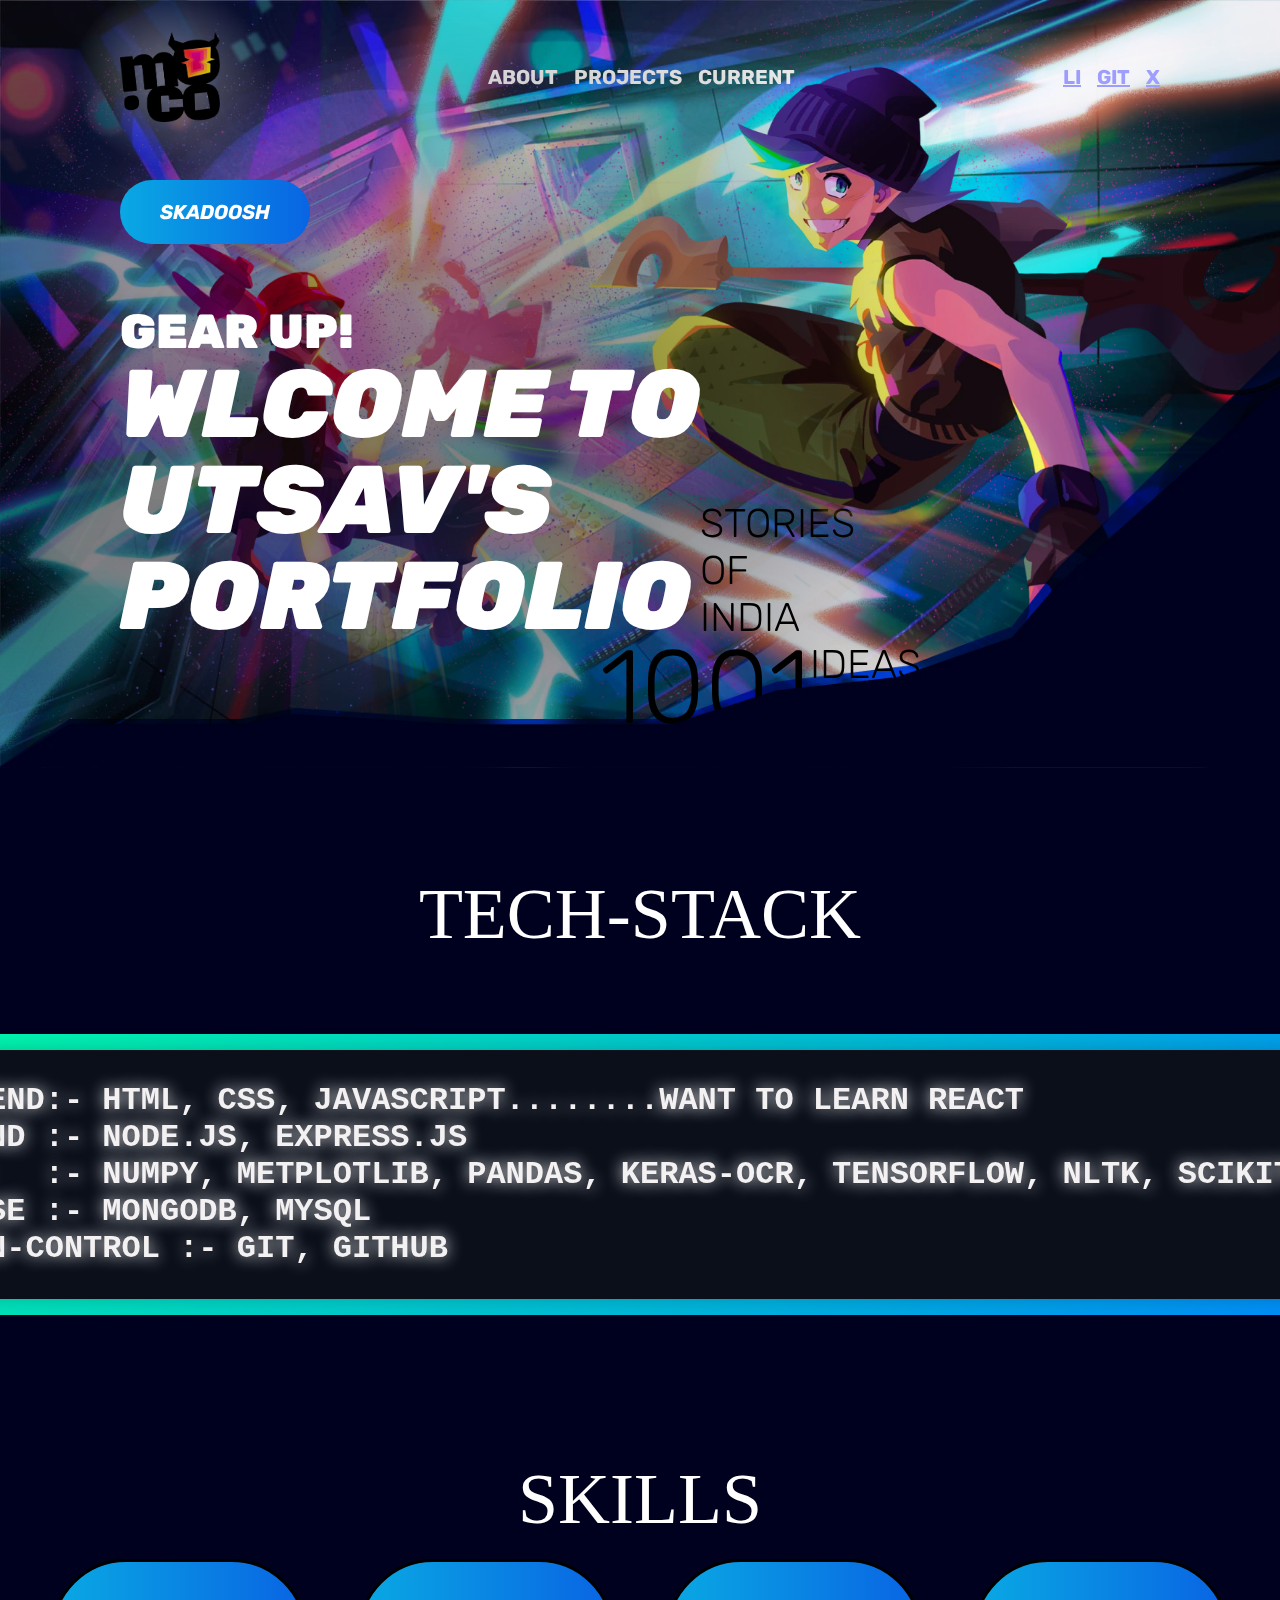
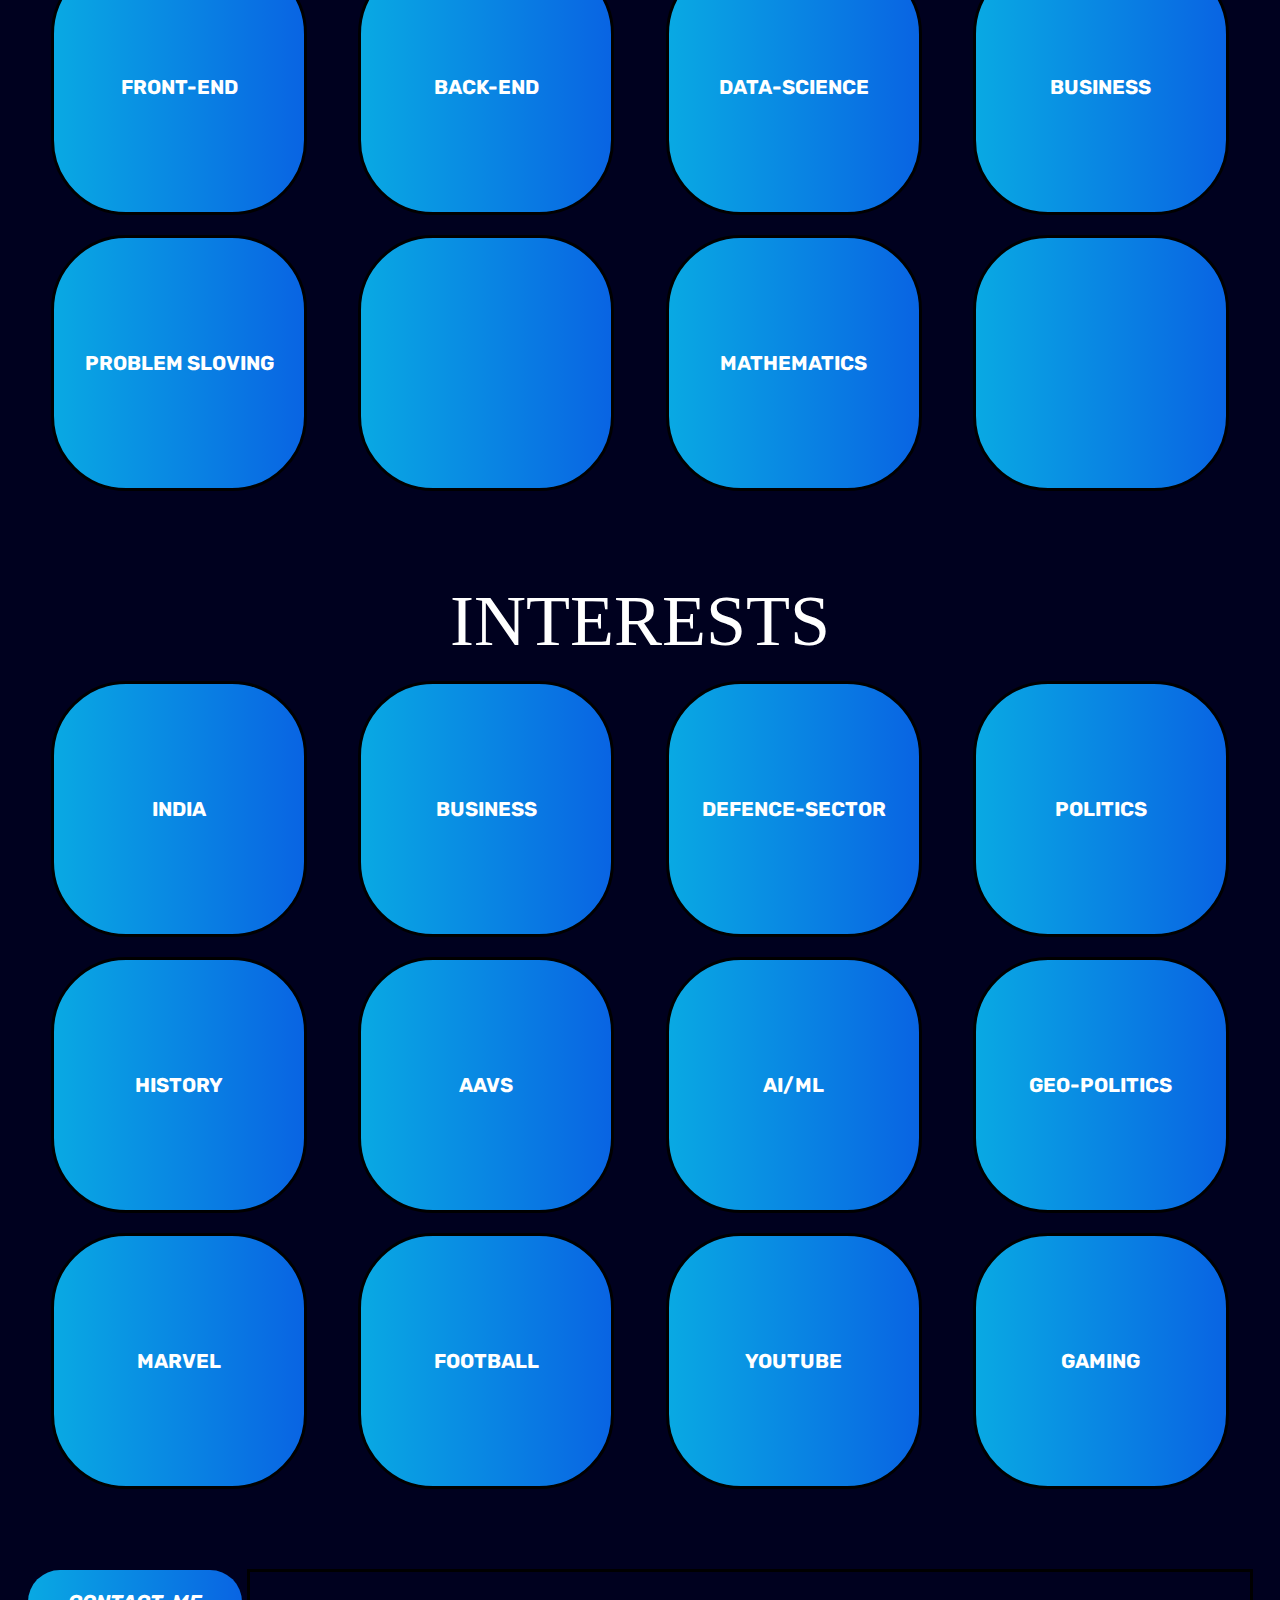
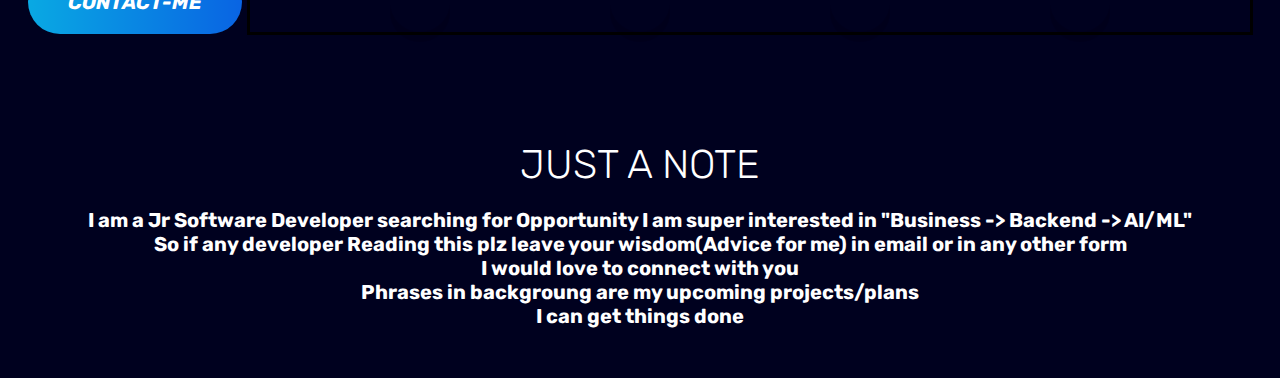
==== Main-Portfolio/index.html @ 74bd4b11 "Add files via upload" ====
<!DOCTYPE html>
<html lang="en">

<head>
  <meta charset="UTF-8" />
  <link rel="icon" type="image/svg+xml" href="/favicon.svg" />
  <meta name="viewport" content="width=device-width, initial-scale=1.0" />
  <script src="/main.js" defer></script>
  <title>Utsav's</title>
  <link rel="preconnect" href="https://fonts.googleapis.com" />
  <link rel="preconnect" href="https://fonts.gstatic.com" crossorigin />
  <link href="https://fonts.googleapis.com/css2?family=Rubik:ital,wght@0,700;1,900&display=swap" rel="stylesheet" />

  <link rel="stylesheet" href="https://cdnjs.cloudflare.com/ajax/libs/font-awesome/6.4.2/css/all.min.css"
    integrity="sha512-z3gLpd7yknf1YoNbCzqRKc4qyor8gaKU1qmn+CShxbuBusANI9QpRohGBreCFkKxLhei6S9CQXFEbbKuqLg0DA=="
    crossorigin="anonymous" referrerpolicy="no-referrer" />

  <link href="style.css" rel="stylesheet" />
  <script src="main.js" defer></script>
</head>

<body>
  <div class="parallax">

    <header class="primary-header">
      <div class="wrapper1">
        <div class="primary-header__inner">
          <div class="logo">
            <img src="Logo.webp" alt="" />
          </div>
          <nav class="primary-nav">
            <ul role="list">
              <li><a href="#">About</a></li>
              <li><a href="#">Projects</a></li>
              <li><a href="#">Current</a></li>
            </ul>
          </nav>
          <div class="flex-group" aria-label="social links">
            <a href="#">Li</a>
            <a href="#">GiT</a>
            <a href="#">X</a>
          </div>
        </div>
      </div>
    </header>
    <div class="hero">
      <div class="wrapper1">
        <button class="button" id="SkadooshButton">Skadoosh</button>
        <h1 class="hero__title">
          <span>Gear up!</span> Wlcome To Utsav's Portfolio
        </h1>
      </div>
    </div>

    <div class="text-container-1 parallax__1001">
      <div class="text-1001">
        <p>1001</p>
      </div>
      <div class="text-ideas">
        <p>Ideas</p>
        <p>To Change INDIA</p>
      </div>
    </div>

    <div class="text-container-2 parallax__story">
      <div class="text-stories">
        <p>Stories</p>
        <p>of</p>
        <p>INDIA</p>
      </div>
    </div>

    <img class="parallax__bg" src="bg.jpg" alt="" />
    <img class="parallax__dust" src="dust.webp" alt="" />
    <img class="parallax__foreground-back" src="foreground-back.webp" alt="" />
    <img class="parallax__foreground-front" src="foreground-front.webp" alt="" />
    <img class="parallax__jax" src="jax.webp" alt="" />
    <img class="parallax__luna" src="luna.webp" alt="" />
    <img class="parallax__manny" src="manny.webp" alt="" />
    <img class="parallax__rays" src="rays.webp" alt="" />
  </div>

  <main class="main-content">

    <div class="tech-stack-section">
      <div class="tech-stack-title">
        <p>Tech-Stack</p>
      </div>
      <div class="shape">
        <pre contenteditable class="language-css" tabindex="0">
            <div class="maintaining">Front-End:- HTML, CSS, JavaScript........want to learn React</div>
            <div class="maintaining">Back-End :- Node.js, Express.js</div>
            <div class="maintaining">Python   :- Numpy, Metplotlib, Pandas, Keras-OCR, TensorFlow, nltk, scikit-Learn</div>
            <div class="maintaining">Database :- MongoDB, MySQL</div>
            <div class="maintaining">Version-Control :- Git, GitHub</div>
        </pre>
      </div>
    </div>

    <div class="skill-section">
      <div class="skill-title">
        <p>Skills</p>
      </div>
      <div class="skill-content">
        <div class="box">
          <p>Front-end</p>
        </div>
        <div class="box">
          <p>Back-end</p>
        </div>
        <div class="box">
          <p>Data-Science</p>
        </div>
        <div class="box">
          <p>Business</p>
        </div>
      </div>
      <div class="skill-content" style="margin-bottom: 80px;">
        <div class="box">
          <p>Problem sloving</p>
        </div>
        <div class="box">
          <p></p>
        </div>
        <div class="box">
          <p>Mathematics</p>
        </div>
        <div class="box">
          <p></p>
        </div>
      </div>
    </div>

    <div class="interest-section">
      <div class="interest-title">
        <p>Interests</p>
      </div>
      <div class="interest-content">
        <div class="box">
          <p>INDIA</p>
        </div>
        <div class="box">
          <p>Business</p>
        </div>
        <div class="box">
          <p>Defence-Sector</p>
        </div>
        <div class="box">
          <p>Politics</p>
        </div>
      </div>
      <div class="interest-content">
        <div class="box">
          <p>History</p>
        </div>
        <div class="box">
          <p>AAVs</p>
        </div>
        <div class="box">
          <p>AI/ML</p>
        </div>
        <div class="box">
          <p>Geo-Politics</p>
        </div>
      </div>
      <div class="interest-content" style="margin-bottom: 80px;">
        <div class="box">
          <p>Marvel</p>
        </div>
        <div class="box">
          <p>Football</p>
        </div>
        <div class="box">
          <p>YouTube</p>
        </div>
        <div class="box">
          <p>Gaming</p>
        </div>
      </div>
    </div>

    <div class="contact-section">
      <div class="contact-button-icon">
        <button class="button" id="contact-me">Contact-me</button>
        <i class="fa-solid fa-arrow-right icon-shape"></i>
      </div>
      <div class="wrapper">
        <div class="icon Linkedin">
          <div class="tooltip">Utsav_Shah</div>
          <span><i class="fa-brands fa-linkedin icon-shape"></i>
          </span>
        </div>
        <div class="icon email">
          <div class="tooltip" style="text-transform: none;">utsavshah1712@gmail.com</div>
          <span><i class="fa-regular fa-envelope icon-shape"></i>
          </span>
        </div>
        <div class="icon Github">
          <div class="tooltip" style="text-transform: none;">UTSAV2002SHAH</div>
          <span><i class="fa-brands fa-github icon-shape"></i>
          </span>
        </div>
        <div class="icon Instragram">
          <div class="tooltip" style="text-transform: none;">@utsav1712shah</div>
          <span><i class="fa-brands fa-instagram icon-shape"></i>
          </span>
        </div>
      </div>
    </div>
  </main>

  <div class="disclaimer">
    <div class="disclaimer-title">
      <p>Just a note</p>
    </div>
    <div class="disclaimer-content">
      <p>I am a Jr Software Developer searching for Opportunity I am super interested in "Business -> Backend -> AI/ML"
      </p>
      <p>So if any developer Reading this plz leave your wisdom(Advice for me) in email or in any other form</p>
      <p>I would love to connect with you</p>
      <P>Phrases in backgroung are my upcoming projects/plans</P>
      <p>I can get things done</p>
    </div>
  </div>

</body>

</html>
---- Main-Portfolio/style.css ----
:root {
  --gradient: linear-gradient(90deg,
      #09a9e3,
      #0964e3,
      #02db9a,
      #15b8e6);

  --pink: hsl(338, 70%, 55%);
  --teal: hsl(183, 70%, 62%);
  --white: hsl(334, 7%, 95%);
}

.parallax {
  /* overflow: hidden; */
  position: relative;
  z-index: 0;
  min-height: 75vh;
  display: grid;
  grid-template-areas: "stack";
}

.parallax>* {
  grid-area: stack;
  animation: parallax linear;
  animation-timeline: scroll();
}

.parallax>img {
  width: 100%;
}

.primary-header,
.hero {
  --parallax-speed: 5;
  z-index: 10;
}

.parallax__bg {
  --parallax-speed: -5;
  z-index: 1;
  min-height: 100%;
  width: 100%;
  object-fit: cover;
}

.parallax__dust {
  --parallax-speed: -5;
  z-index: 2;
}

.parallax__luna {
  --parallax-speed: 10;
  z-index: 3;
}

.parallax__manny {
  --parallax-speed: 10;
  z-index: 4;
}

.parallax__jax {
  --parallax-speed: 5;
  z-index: 5;
}

.parallax__rays {
  --parallax-speed: 10;
  z-index: 3;
}

.parallax__foreground-front,
.parallax__foreground-back {
  z-index: 999;
  align-self: end;
}

.parallax__foreground-back {
  transform: scaleY(1.1);
  transform-origin: bottom;
  mix-blend-mode: hard-light;
}

.main-content {
  position: relative;
  /* z-index: 1; */
  background: hsl(238, 100%, 6%);
  padding-block: 6rem;
}

@keyframes parallax {
  to {
    transform:
      translateY(calc(var(--parallax-speed) * 200px));
  }
}

/* general styling */

html {
  color-scheme: dark;
}

body {
  margin: 0;
  font-family: "Rubik", sans-serif;
  font-size: 1.25rem;
  font-weight: 700;
  /* for demo only */
  text-transform: uppercase;
  /* for demo only */
  min-height: 300vh;
  /* for demo only */
}

img {
  display: block;
  max-width: 100%;
}

.wrapper1 {
  width: min(65rem, 100% - 4rem);
  margin-inline: auto;
}

.flex-group {
  display: flex;
  gap: 1rem;
}

.button {
  z-index: 999;
  cursor: pointer;
  font: inherit;
  font-style: italic;
  padding: 1em 2em;
  text-transform: uppercase;
  border: 0;
  border-radius: 15em;
  background-image: var(--gradient);
  background-size: 300%;
  background-position: left;
  transition: background-position 1s;
}

.button:hover,
.button:focus {
  background-position: right;
}

.primary-header {
  padding-block: 2rem;
}

.primary-header__inner {
  display: flex;
  justify-content: space-between;
  align-items: center;
}

.primary-nav ul {
  flex: 1;
  list-style: none;
  margin: 0;
  padding: 0;
  display: flex;
  gap: 1rem;
  justify-content: space-between;
}

.primary-nav a {
  color: white;
  font-weight: 700;
  text-decoration: none;
}

.logo {
  max-width: 100px;
  position: relative;

  &::after {
    content: "";
    position: absolute;
    inset: -3rem;
    z-index: -1;
    background: radial-gradient(hsl(0 0% 100% / 0.5), transparent 70%);
  }
}

.hero {
  margin-block-start: max(20vh, 8rem);
}

.hero__title {
  font-size: 6rem;
  max-width: 10ch;
  line-height: 1;
  font-style: italic;
  font-weight: 900;
  position: relative;

  >span {
    font-style: normal;
    font-size: 0.5em;
    display: block;
  }

  &::after {
    content: "";
    position: absolute;
    inset: 0;
    background: black;
    z-index: -1;
    scale: 2;
    opacity: 0.5;
    filter: blur(5rem);
    translate: -50%;
  }
}

/* ___________________________________________________________________________________________________________________________________________________________________________ */

/* BackGround Texts */

/* 1001-Ideas-to-Change_India-Section */
.text-container-1 {
  z-index: 10;
  position: relative;
  margin: 0;
  color: black;
  top: 600px;
  left: 600px;
  width: 700px;
  height: 175px;
  display: flex;
  /* border: 5px solid black; */
  align-items: center;
}

.text-1001 {
  margin: 0;
  padding: 0;
  font-size: 6.5rem;
  font-weight: 300;
  align-items: center;
  justify-content: center;
}

.text-1001>p {
  margin: 0;
}

.text-ideas {
  margin: 0;
  padding: 0;
  font-size: 2.5rem;
  font-weight: 200;
  align-items: center;
  justify-content: center;
}

.text-ideas>p {
  margin: 0;
}

.parallax__1001 {
  --parallax-speed: -10;
  z-index: 4;
}

/* Stories of INDIA */

.text-container-2 {
  z-index: 9;
  position: relative;
  color: black;
  top: 500px;
  left: 700px;
  margin: 0;
  padding: 0;
  width: max-content;
  height: fit-content;
  display: flex;
  flex-direction: column;
  align-items: center;
  justify-content: space-evenly;
  /* border: 5px solid white; */
}

.text-stories {
  margin: 0;
  padding: 0;
  font-size: 2.5rem;
  font-weight: 200;
  align-items: center;
  justify-content: center;
}

.text-stories>p {
  margin: 0;
}

.parallax__story {
  --parallax-speed: -10;
  z-index: 4;
}



/* ___________________________________________________________________________________________________________________________________________________________________________ */

/* Skills-section */

.skill-section {
  position: relative;
  display: flex;
  flex-direction: column;
}

.skill-title {
  /* border: 3px solid white; */
  margin: 0;
  margin-bottom: 10px;
  height: 100px;
  width: 100%;
  display: flex;
  align-items: center;
  justify-content: center;
}

.skill-title>p {
  font-family: 'Times New Roman', Times, serif;
  margin-top: 20px;
  margin-bottom: 20px;
  height: fit-content;
  width: fit-content;
  font-size: 4.5rem;
  font-weight: 100;
  align-items: center;
  color: white;
}

/* skill-content */
.skill-content {
  margin-bottom: 20px;
  /* height: fit-content;
  width: 100%;
  display: flex;
  justify-content: space-evenly; */
  /* border: 3px solid white; */

  align-items: center;
  display: flex;
  flex-wrap: wrap;
  justify-content: space-evenly;
  background-color: transparent;
}

.box {
  /* position: relative; */
  display: flex;
  margin: 0;
  padding: 0;
  height: 250px;
  width: 250px;
  color: white;
  border: 3px solid black;
  border-radius: 75px;
  background-color: white;
  /* fixing position of p */
  align-items: center;
  justify-content: center;
  /* gradient effect */
  background-image: var(--gradient);
  background-size: 300%;
  background-position: left;
  transition: background-position 1s;
}

.box:hover,
.box:focus {
  background-position: right;
}

.box>p {
  margin: 0;
  height: fit-content;
  /* border: 3px solid black; */
  background-color: transparent;
  justify-content: center;
}

/* _______________________________________________________________________________________________________________________________________________________________________ */

/* Interest-sections */
.interest-section {
  position: relative;
  display: flex;
  flex-direction: column;
}

.interest-title {
  /* border: 3px solid white; */
  margin: 0;
  margin-bottom: 10px;
  height: 100px;
  width: 100%;
  display: flex;
  align-items: center;
  justify-content: center;
}

.interest-title>p {
  font-family: 'Times New Roman', Times, serif;
  margin-top: 20px;
  margin-bottom: 20px;
  height: fit-content;
  width: fit-content;
  font-size: 4.5rem;
  font-weight: 100;
  align-items: center;
  color: white;
}

.interest-content {
  margin-bottom: 20px;
  /* height: fit-content;
  width: 100%;
  display: flex;
  justify-content: space-evenly; */
  /* border: 3px solid white; */

  align-items: center;
  display: flex;
  flex-wrap: wrap;
  justify-content: space-evenly;
  background-color: transparent;
}

/* ___________________________________________________________________________________________________________________________________________________________________ */




/* Tech-Stack-Section */

.tech-stack-section {
  position: relative;
  display: flex;
  flex-direction: column;
}

.tech-stack-title {
  /* border: 3px solid white; */
  margin: 0;
  margin-bottom: 10px;
  height: 100px;
  width: 100%;
  display: flex;
  align-items: center;
  justify-content: center;
}

.tech-stack-title>p {
  font-family: 'Times New Roman', Times, serif;
  margin-top: 20px;
  margin-bottom: 20px;
  height: fit-content;
  width: fit-content;
  font-size: 4.5rem;
  font-weight: 100;
  align-items: center;
  color: white;
}

/* 3D-Tech-Section */
pre {
  --selector: var(--pink);
  --property: var(--teal);
  --punctuation: var(--white);
  --undefined: var(--white);

  font-size: 2rem;
  font-weight: bold;
  color: var(--undefined);
  background: hsl(222, 45%, 7%);
  /* background: #04B8CF; */
  padding: 2rem;
  border-radius: 1rem;
  height: min-content;
  width: min-content;

  position: relative;
  display: flex;
  flex-direction: column;
  align-items: center;
  justify-content: center;

  transform-style: preserve-3d;
  transform: perspective(5000px) rotateY(var(--rotateX)) rotateX(var(--rotateY));
}

.maintaining {
  margin: 0;
  width: 100%;
  height: fit-content;
  justify-content: left;
}


pre>* {
  text-shadow: 0 0 0.5em currentColor;
}

pre::before,
pre::after {
  content: "";
  position: absolute;
  border-radius: inherit;
}

/* shadow */
pre::before {
  inset: 0.75rem;
  border-radius: inherit;
  background: black;
  z-index: -1;
  transform: translateZ(-50px);
  filter: blur(15px);
  opacity: 0.5;
}

/* gradient thing */
pre::after {
  z-index: -2;
  inset: -1rem;
  background: linear-gradient(-45deg, #0084FF, #00FFA6);
  transform: translateZ(-50px);
}

.selector {
  color: var(--selector);
}

.property {
  color: var(--property);
}

.punctuation {
  color: var(--punctuation);
}

.property+.punctuation {
  color: var(--property);
}

.pre-container {
  position: relative;
  display: grid;
  grid-template: repeat(3, 1fr) / repeat(3, 1fr);
}

.shape {
  margin: 0;
  margin-bottom: 75px;
  height: 400px;
  width: 100%;
  display: flex;
  align-items: center;
  justify-content: center;
  background-color: transparent;
}



/* #####################____________________________________________________#################################### */

.contact-section {
  position: relative;
  display: flex;
  width: 100%;
  height: max-content;
  align-items: center;
  justify-content: center;
  /* border: 3px solid white; */
}

.contact-button-icon {
  display: flex;
  align-items: center;
  gap: 5px;
  justify-content: center;
  /* border: 1px solid white; */
}



.wrapper {
  display: flex;
  border: 3px solid black;
  height: fit-content;
  width: 1000px;
  align-items: center;
  justify-content: space-evenly;
  background-color: hsl(238, 100%, 6%);
  /* border: 3px solid white; */
}

.wrapper .icon {
  margin: 0 20px;
  display: flex;
  align-items: center;
  justify-content: center;
  flex-direction: column;
  position: relative;
  z-index: 2;
  cursor: pointer;
  transition: all 0.4s cubic-bezier(0.68, -0.55, 0.265, 1.55);
}

.wrapper .icon span {
  position: relative;
  height: 60px;
  width: 60px;
  display: block;
  background: transparent;
  text-align: center;
  border-radius: 50%;
  z-index: 2;
  box-shadow: 0 10px rgba(0, 0, 0, 0.1);
  transition: all 0.4s cubic-bezier(0.68, -0.55, 0.265, 1.55);
}

.wrapper .icon span i {
  font-size: 25px;
  line-height: 60px;
}


.wrapper .icon .tooltip {
  position: absolute;
  top: 0;
  z-index: 1;
  color: #fff;
  background: #fff;
  font-size: 20px;
  padding: 10px 18px;
  border-radius: 25px;
  box-shadow: 0 10px rgba(0, 0, 0, 0.1);
  opacity: 0;
  pointer-events: none;
  box-shadow: 0px 10px 10px rgba(0, 0, 0, 0.1);
  transition: all 0.4s cubic-bezier(0.68, -0.55, 0.265, 1.55);
}

.wrapper .icon:hover .tooltip {
  top: -70px;
  opacity: 1;
  pointer-events: auto;

}

.wrapper .icon .tooltip:before {
  position: absolute;
  content: "";
  height: 15px;
  width: 15px;
  background: #fff;
  bottom: -8px;
  left: 50%;
  transform: translate(-50%) rotate(45deg);
  transition: 0.4s cubic-bezier(0.68, -0.55, 0.265, 1.55);
}

.wrapper .icon:hover span {
  color: #fff;
}

.wrapper .icon:hover span,
.wrapper .icon:hover .tooltip {
  text-shadow: 0px -1px 0px rgba(0, 0, 0, 0.4);
}

.wrapper .Linkedin:hover span,
.wrapper .Linkedin:hover .tooltip,
.wrapper .Linkedin:hover .tooltip:before {
  background: #3B5999;
}

.wrapper .email:hover span,
.wrapper .email:hover .tooltip,
.wrapper .email:hover .tooltip:before {
  background: #ff5e00;
}

.wrapper .Github:hover span,
.wrapper .Github:hover .tooltip,
.wrapper .Github:hover .tooltip:before {
  color: black;
  background: white;
}

.wrapper .Instragram:hover span,
.wrapper .Instragram:hover .tooltip,
.wrapper .Instragram:hover .tooltip:before {
  background: #b102f1;
}

/* ___________________________________________________________________________________________________________________________________________________________________ */

.disclaimer {
  position: relative;
  margin: 0;
  display: flex;
  flex-direction: column;
  align-items: center;
  justify-content: center;
  background-color: hsl(238, 100%, 6%);
  /* background: #222f3d; */
  /* border: 2px solid white; */
}

.disclaimer-title {
  margin: 0;
  color: white;
  font-size: 2.5rem;
  font-weight: 100;
  display: flex;
  align-items: center;
  justify-content: center;
  /* border: 2px solid white; */
}

.disclaimer-title>p {
  margin-top: 10px;
  margin-bottom: 20px;
}

.disclaimer-content {
  margin: 0;
  margin-bottom: 50px;
  text-transform: none;
  display: flex;
  flex-direction: column;
  align-items: center;
}

.disclaimer-content>p {
  margin: 0;
}

.icon-shape {
  font-size: 2rem;
}
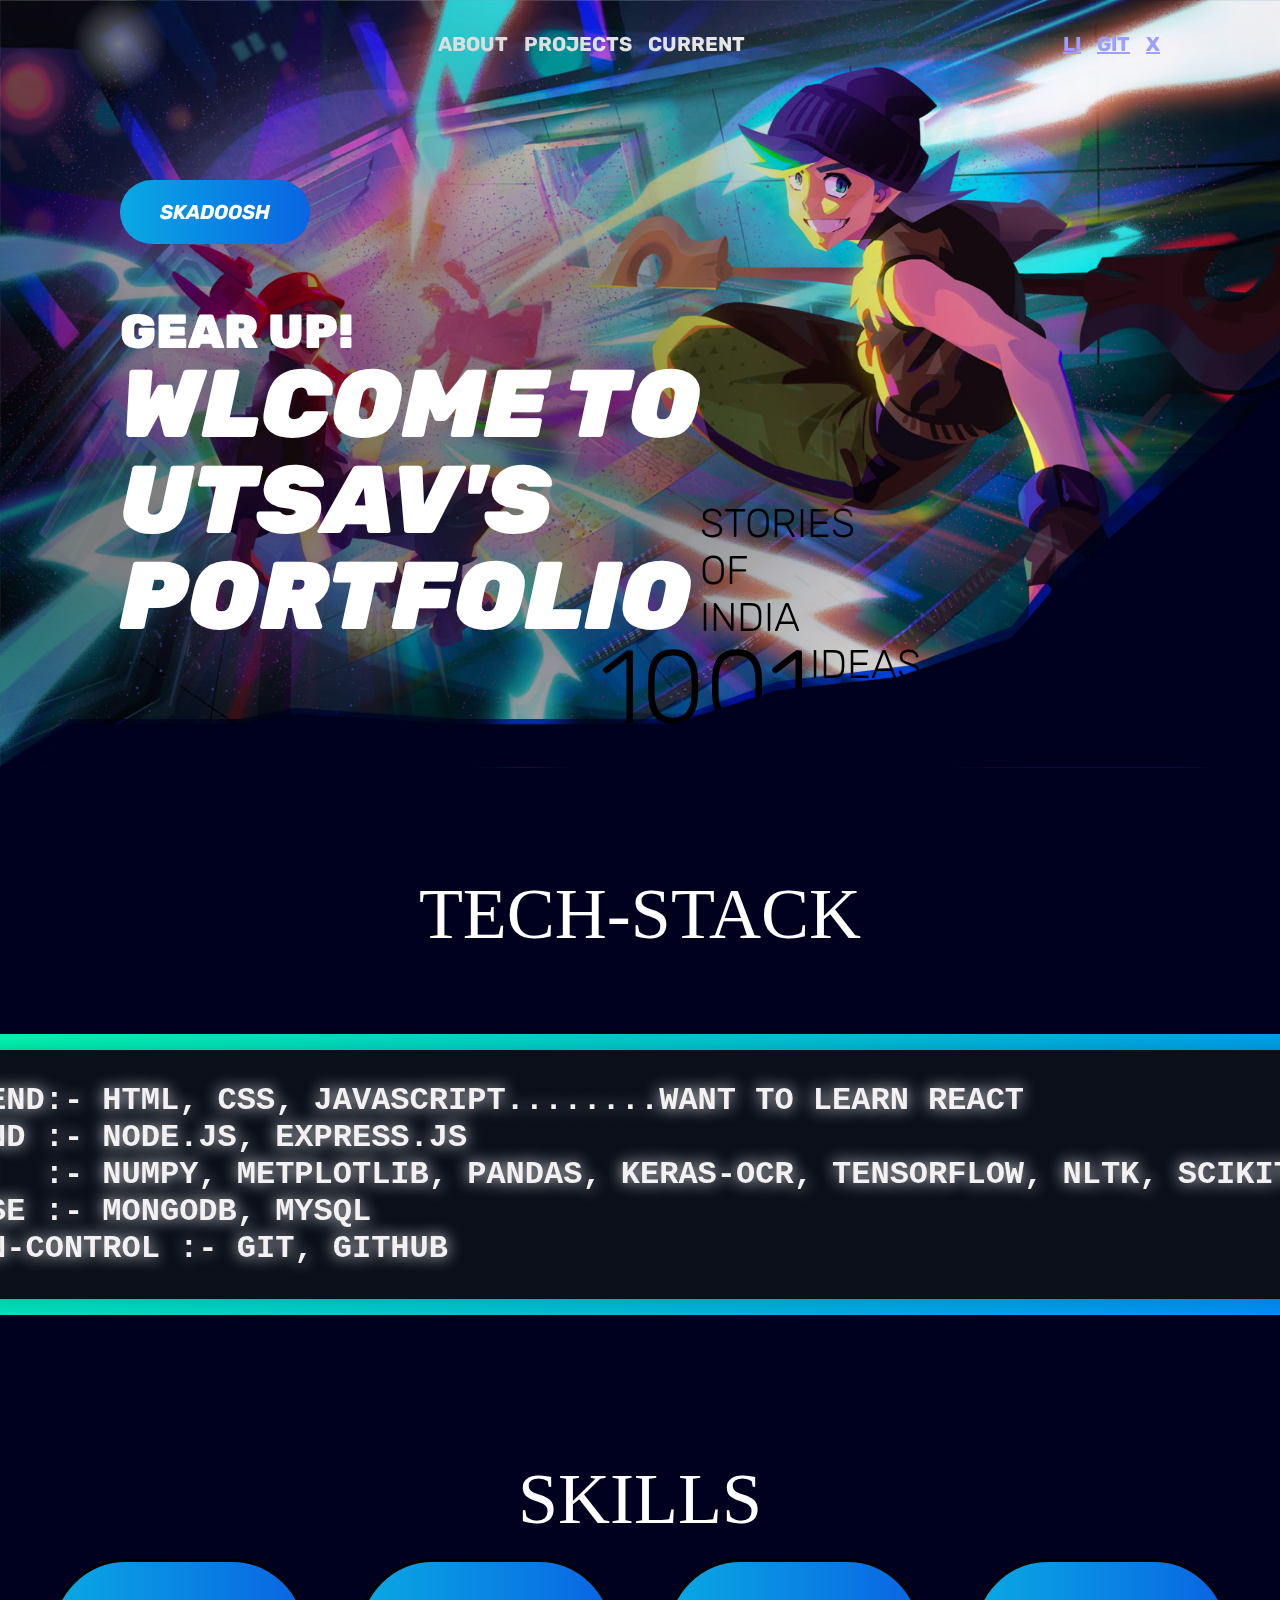
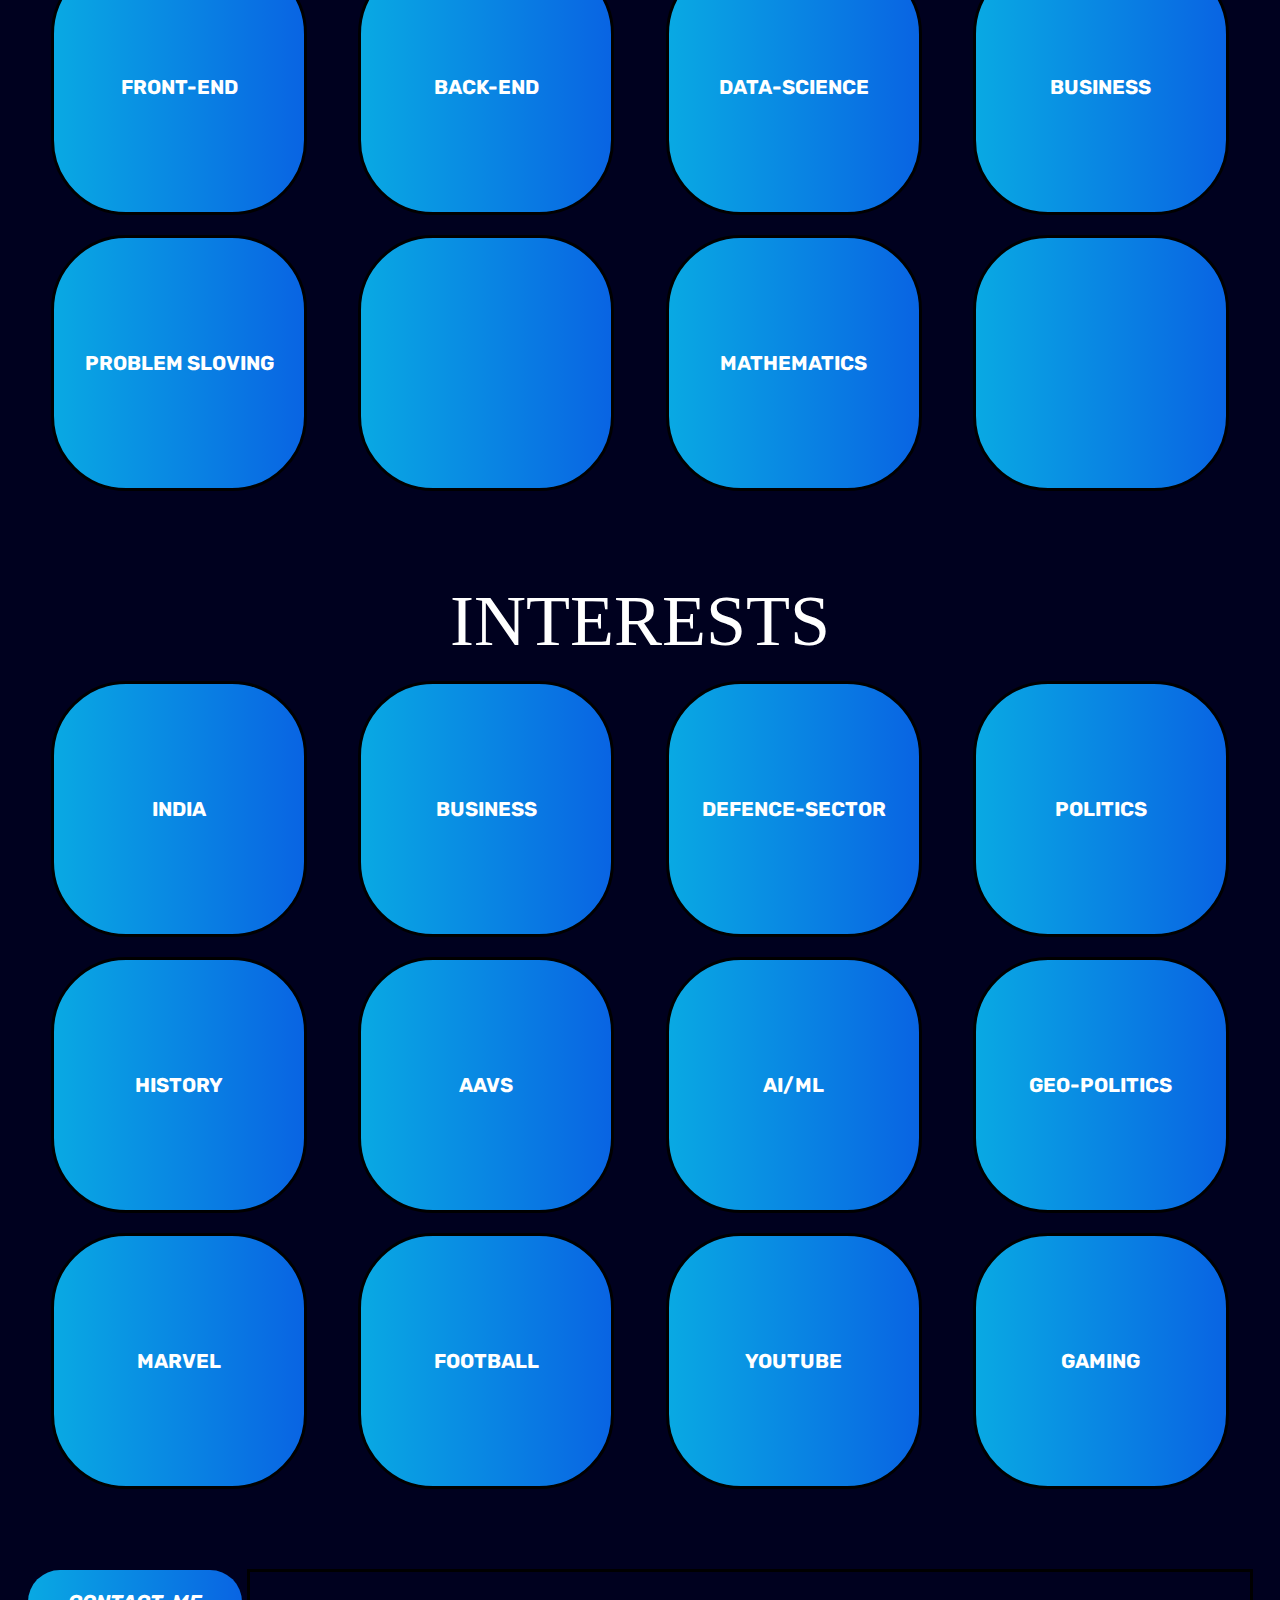
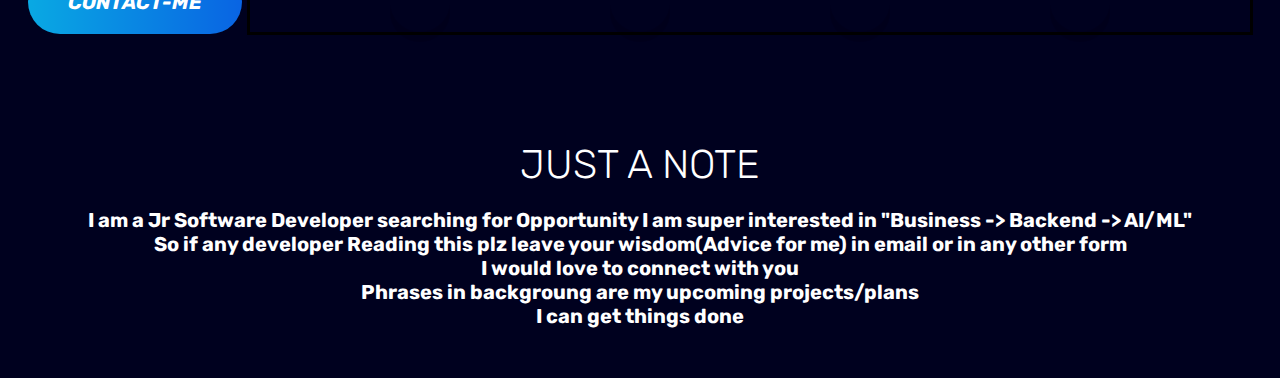
==== commit dbbee392: "Add files via upload" ====
--- a/Main-Portfolio/index.html
+++ b/Main-Portfolio/index.html
@@ -70,14 +70,14 @@
       </div>
     </div>
 
-    <img class="parallax__bg" src="bg.jpg" alt="" />
-    <img class="parallax__dust" src="dust.webp" alt="" />
-    <img class="parallax__foreground-back" src="foreground-back.webp" alt="" />
-    <img class="parallax__foreground-front" src="foreground-front.webp" alt="" />
-    <img class="parallax__jax" src="jax.webp" alt="" />
-    <img class="parallax__luna" src="luna.webp" alt="" />
-    <img class="parallax__manny" src="manny.webp" alt="" />
-    <img class="parallax__rays" src="rays.webp" alt="" />
+    <img class="parallax__bg" src="../assets/bg.jpg" alt="" />
+    <img class="parallax__dust" src="../assets/dust.webp" alt="" />
+    <img class="parallax__foreground-back" src="../assets/foreground-back.webp" alt="" />
+    <img class="parallax__foreground-front" src="../assets/foreground-front.webp" alt="" />
+    <img class="parallax__jax" src="../assets/jax.webp" alt="" />
+    <img class="parallax__luna" src="../assets/luna.webp" alt="" />
+    <img class="parallax__manny" src="../assets/manny.webp" alt="" />
+    <img class="parallax__rays" src="../assets/rays.webp" alt="" />
   </div>
 
   <main class="main-content">
